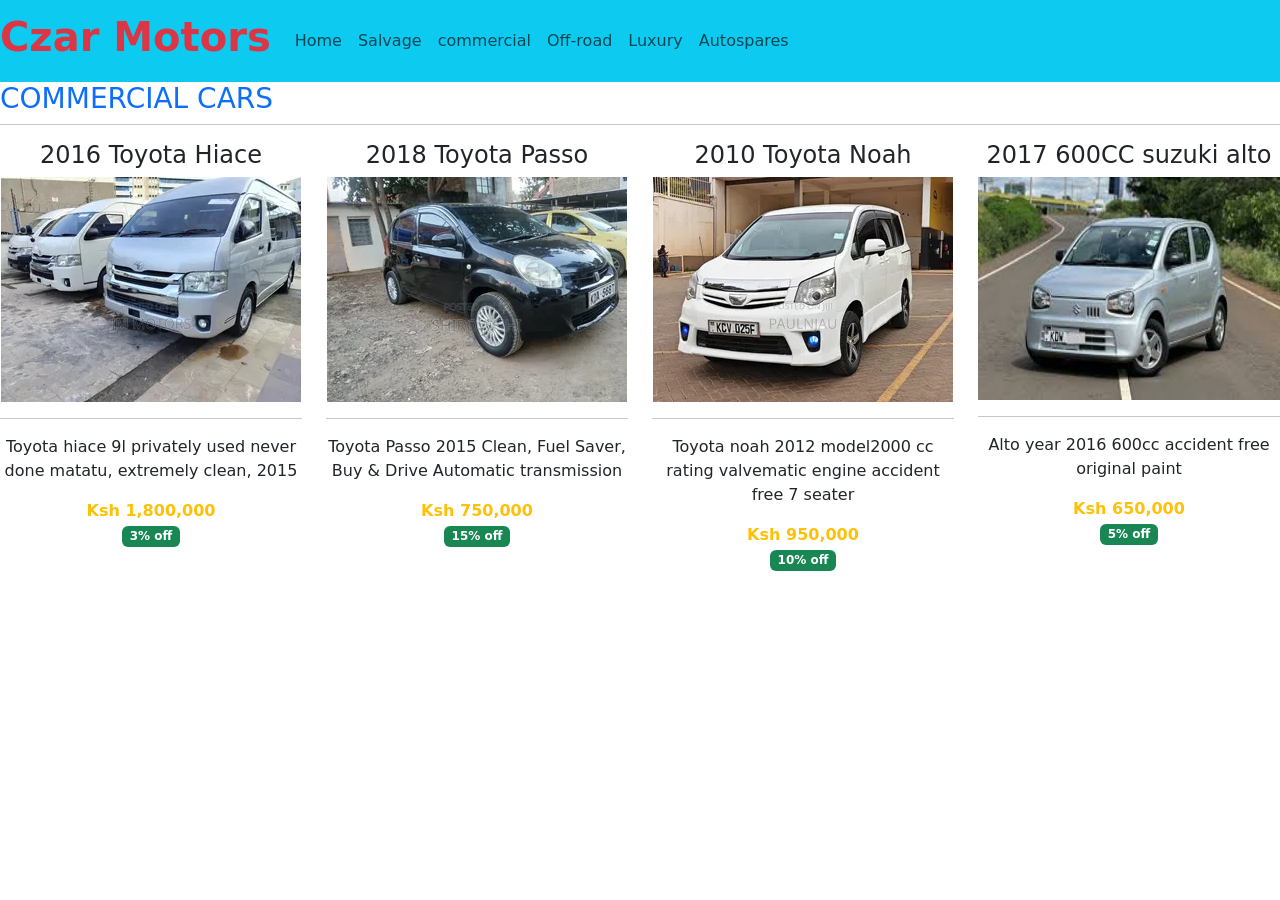
==== commercial.html @ 102d6001 "2nd commit" ====
<!DOCTYPE html>
<html lang="en">
<head>
    <meta charset="UTF-8">
    <meta name="viewport" content="width=device-width, initial-scale=1.0">
    <title>Document</title>
    <!-- link bootstrap css  -->
     <link rel="stylesheet" href="css/bootstrap.css">
     <!-- link bootstrap javascript -->
     <script src="js/bootstrap.js"></script>
</head>
<body>
   <!-- navbar goes here  -->
    <section class="row">
      <div class="col-md-12">
         <nav  class="navbar  navbar-expand-md bg-info ">
            <!-- brand  -->
             <a href="" class="navbar-brand"><h1 class="text-danger"><b>Czar Motors</b></h1></a>
            <!-- button -->
             <button class="navbar-toggler" data-bs-toggle="collapse" data-bs-target="#navbarcollapse">
               <span class="navbar-toggler-icon"></span>
             </button>
             <!-- division containing links  -->
              <div class="collapse navbar-collapse" id="navbarcollapse">
                 <!-- left links  -->
                  <div class="navbar-nav">
                     <a href="index.html" class="nav-link">Home</a>
                     <a href="salvage.html" class="nav-link">Salvage</a>
                     <a href="commercial.html"  class="nav-link">commercial</a>
                     <a href="" class="nav-link">Off-road</a>
                     <a href="" class="nav-link">Luxury</a>
                     <a href="" class="nav-link">Autospares</a>
                  </div>
              </div>
         </nav>
      </div>
    </section>
    
    <section class="row">
        <h3 class="text-primary" style="text-decoration: overline;">COMMERCIAL CARS</h3>
         <hr>
        <div class="col-md-3 text-center">
            <div class="card-shadow">
                <div class="card-header">
                   <h4> 2016 Toyota Hiace</h4>
                </div>
                <div class="body">
                    <img src="images/hiace.webp" alt=""> <hr>
                    <p>Toyota hiace 9l privately used never done matatu, extremely clean, 2015</p>
            <b class="text-warning">Ksh 1,800,000</b> <br>
            <span class="badge bg-success ">3% off</span>
                </div>
            </div>
        </div>

          
        <div class="col-md-3 text-center">
            <div class="card-shadow">
                <div class="card-header">
                   <h4> 2018 Toyota Passo</h4>
                </div>
                <div class="body">
                    <img src="images/passo.webp" alt=""> <hr>
                    <p>Toyota Passo 2015 Clean, Fuel Saver, Buy & Drive
                        Automatic transmission </p>
            <b class="text-warning">Ksh 750,000</b> <br>
            <span class="badge bg-success">15% off</span>
                </div>
            </div>
        </div>

          
        <div class="col-md-3 text-center">
            <div class="card-shadow">
                <div class="card-header">
                   <h4> 2010 Toyota Noah</h4>
                </div>
                <div class="body">
                    <img src="images/noah.webp" alt=""> <hr>
                        <p>Toyota noah 2012 model2000 cc rating valvematic engine accident free 7 seater </p>
                    <b class="text-warning">Ksh 950,000</b> <br>
            <span class="badge bg-success">10% off</span>
                </div>
            </div>
        </div>

          
        <div class="col-md-3 text-center">
            <div class="card-shadow">
                <div class="card-header">
                   <h4> 2017 600CC suzuki alto</h4>
                </div>
                <div class="body">
                    <img src="images/alto2.jpg" alt="" width="100%" height="223px"> <hr>
                    <p>Alto year 2016 600cc accident free original paint </p>
            <b class="text-warning">Ksh 650,000</b> <br>
            <span class="badge bg-success">5% off</span>
                </div>
            </div>
        </div>
     </section>
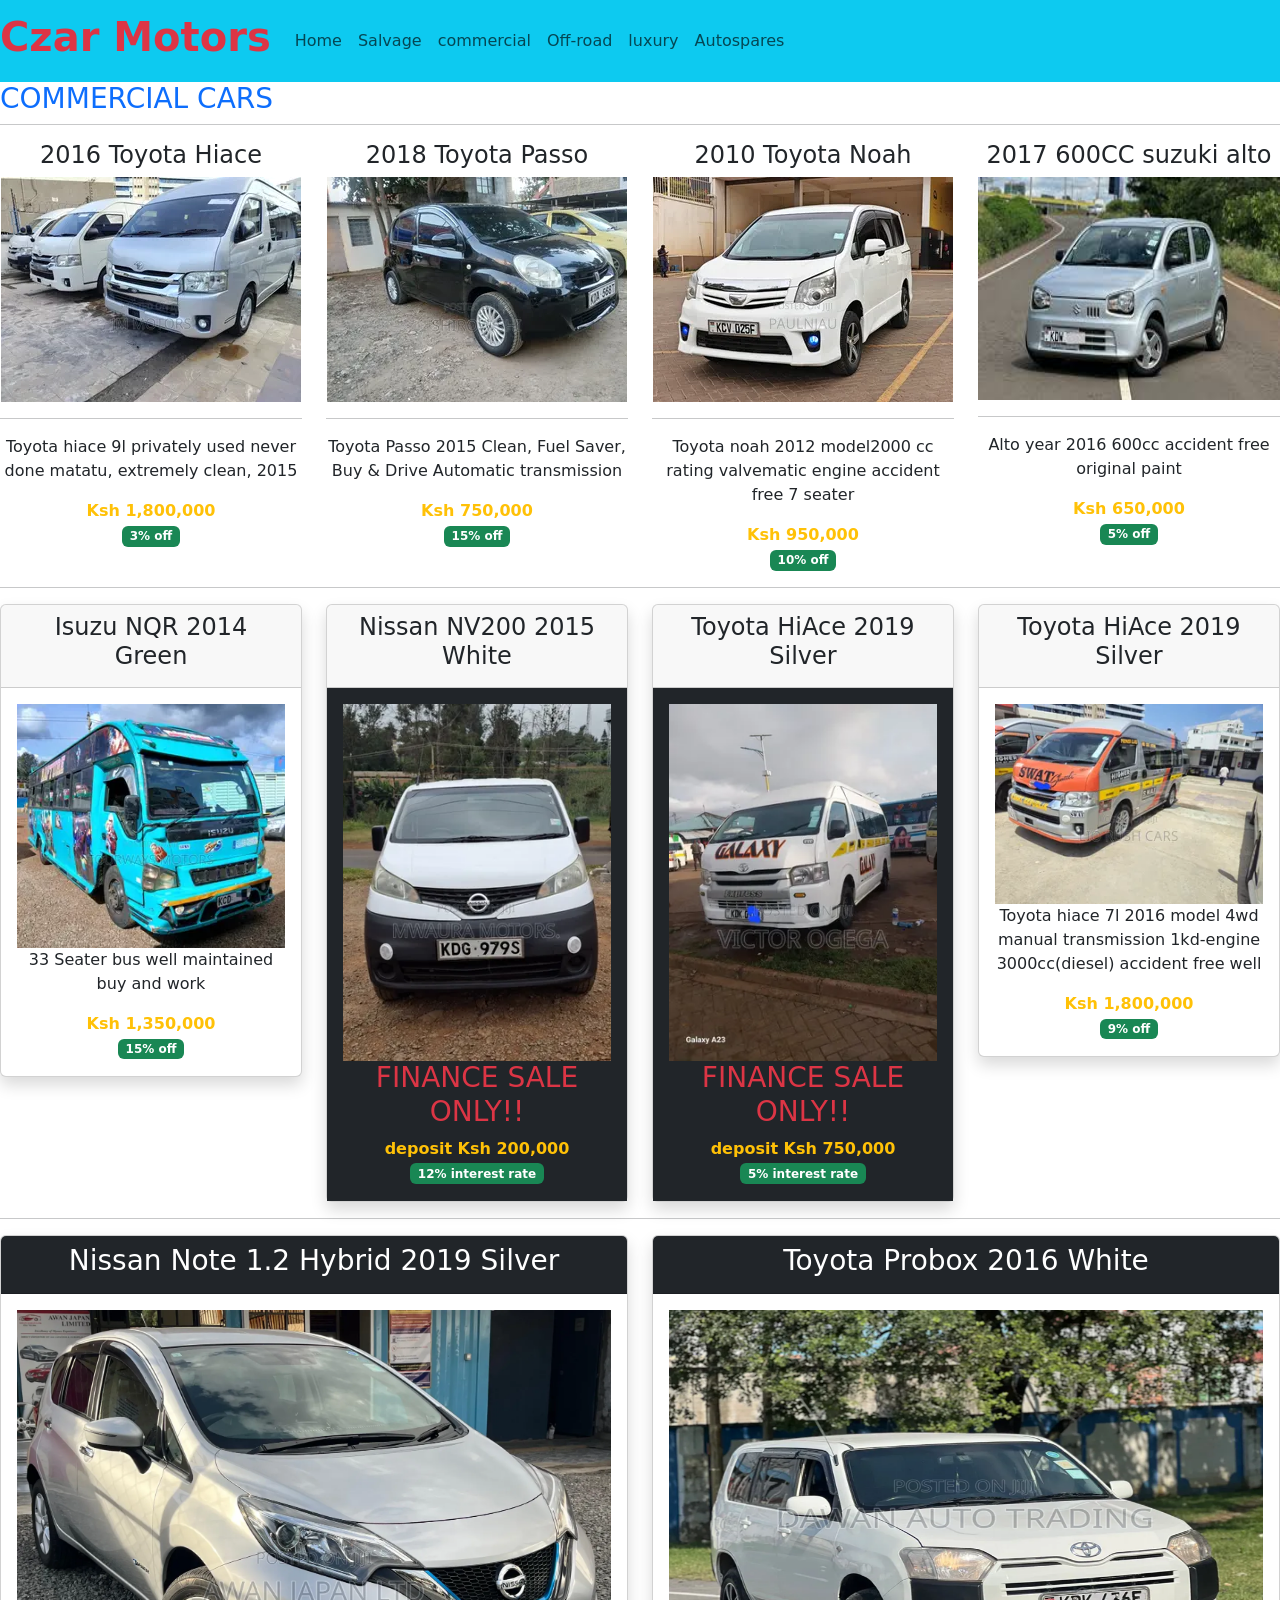
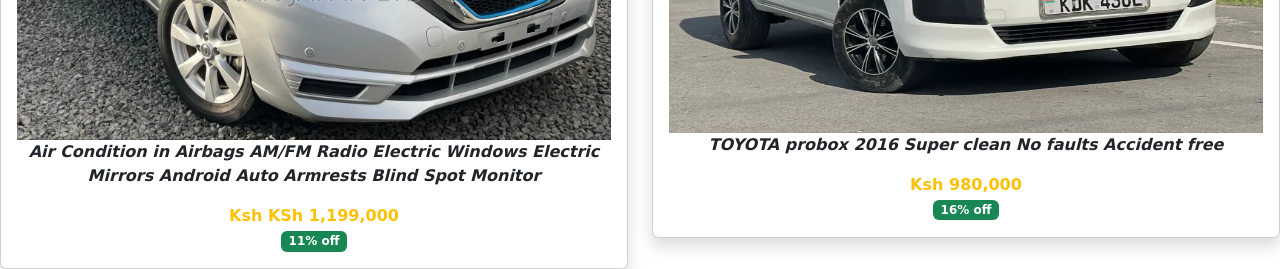
==== commit f0d72ac6: "czarmotors" ====
--- a/commercial.html
+++ b/commercial.html
@@ -1,104 +1,193 @@
-<!DOCTYPE html>
-<html lang="en">
-<head>
-    <meta charset="UTF-8">
-    <meta name="viewport" content="width=device-width, initial-scale=1.0">
-    <title>Document</title>
-    <!-- link bootstrap css  -->
-     <link rel="stylesheet" href="css/bootstrap.css">
-     <!-- link bootstrap javascript -->
-     <script src="js/bootstrap.js"></script>
-</head>
-<body>
-   <!-- navbar goes here  -->
-    <section class="row">
-      <div class="col-md-12">
-         <nav  class="navbar  navbar-expand-md bg-info ">
-            <!-- brand  -->
-             <a href="" class="navbar-brand"><h1 class="text-danger"><b>Czar Motors</b></h1></a>
-            <!-- button -->
-             <button class="navbar-toggler" data-bs-toggle="collapse" data-bs-target="#navbarcollapse">
-               <span class="navbar-toggler-icon"></span>
-             </button>
-             <!-- division containing links  -->
-              <div class="collapse navbar-collapse" id="navbarcollapse">
-                 <!-- left links  -->
-                  <div class="navbar-nav">
-                     <a href="index.html" class="nav-link">Home</a>
-                     <a href="salvage.html" class="nav-link">Salvage</a>
-                     <a href="commercial.html"  class="nav-link">commercial</a>
-                     <a href="" class="nav-link">Off-road</a>
-                     <a href="" class="nav-link">Luxury</a>
-                     <a href="" class="nav-link">Autospares</a>
-                  </div>
-              </div>
-         </nav>
-      </div>
-    </section>
-    
-    <section class="row">
-        <h3 class="text-primary" style="text-decoration: overline;">COMMERCIAL CARS</h3>
-         <hr>
-        <div class="col-md-3 text-center">
-            <div class="card-shadow">
-                <div class="card-header">
-                   <h4> 2016 Toyota Hiace</h4>
-                </div>
-                <div class="body">
-                    <img src="images/hiace.webp" alt=""> <hr>
-                    <p>Toyota hiace 9l privately used never done matatu, extremely clean, 2015</p>
-            <b class="text-warning">Ksh 1,800,000</b> <br>
-            <span class="badge bg-success ">3% off</span>
-                </div>
-            </div>
-        </div>
-
-          
-        <div class="col-md-3 text-center">
-            <div class="card-shadow">
-                <div class="card-header">
-                   <h4> 2018 Toyota Passo</h4>
-                </div>
-                <div class="body">
-                    <img src="images/passo.webp" alt=""> <hr>
-                    <p>Toyota Passo 2015 Clean, Fuel Saver, Buy & Drive
-                        Automatic transmission </p>
-            <b class="text-warning">Ksh 750,000</b> <br>
-            <span class="badge bg-success">15% off</span>
-                </div>
-            </div>
-        </div>
-
-          
-        <div class="col-md-3 text-center">
-            <div class="card-shadow">
-                <div class="card-header">
-                   <h4> 2010 Toyota Noah</h4>
-                </div>
-                <div class="body">
-                    <img src="images/noah.webp" alt=""> <hr>
-                        <p>Toyota noah 2012 model2000 cc rating valvematic engine accident free 7 seater </p>
-                    <b class="text-warning">Ksh 950,000</b> <br>
-            <span class="badge bg-success">10% off</span>
-                </div>
-            </div>
-        </div>
-
-          
-        <div class="col-md-3 text-center">
-            <div class="card-shadow">
-                <div class="card-header">
-                   <h4> 2017 600CC suzuki alto</h4>
-                </div>
-                <div class="body">
-                    <img src="images/alto2.jpg" alt="" width="100%" height="223px"> <hr>
-                    <p>Alto year 2016 600cc accident free original paint </p>
-            <b class="text-warning">Ksh 650,000</b> <br>
-            <span class="badge bg-success">5% off</span>
-                </div>
-            </div>
-        </div>
-     </section>
-     
-
+<!DOCTYPE html>
+<html lang="en">
+<head>
+    <meta charset="UTF-8">
+    <meta name="viewport" content="width=device-width, initial-scale=1.0">
+    <title>Document</title>
+    <!-- link bootstrap css  -->
+     <link rel="stylesheet" href="css/bootstrap.css">
+     <!-- link bootstrap javascript -->
+     <script src="js/bootstrap.js"></script>
+</head>
+<body>
+   <!-- navbar goes here  -->
+    <section class="row">
+      <div class="col-md-12">
+         <nav  class="navbar  navbar-expand-md bg-info ">
+            <!-- brand  -->
+             <a href="" class="navbar-brand"><h1 class="text-danger"><b>Czar Motors</b></h1></a>
+            <!-- button -->
+             <button class="navbar-toggler" data-bs-toggle="collapse" data-bs-target="#navbarcollapse">
+               <span class="navbar-toggler-icon"></span>
+             </button>
+             <!-- division containing links  -->
+              <div class="collapse navbar-collapse" id="navbarcollapse">
+                 <!-- left links  -->
+                  <div class="navbar-nav">
+                     <a href="index.html" class="nav-link">Home</a>
+                     <a href="salvage.html" class="nav-link">Salvage</a>
+                     <a href="commercial.html"  class="nav-link">commercial</a>
+                     <a href="offroad.html" class="nav-link">Off-road</a>
+                     <a href="luxury.html" class="nav-link">luxury</a>
+                     <a href="autospares.html" class="nav-link">Autospares</a>
+                  </div>
+              </div>
+         </nav>
+      </div>
+    </section>
+    
+    <section class="row">
+        <h3 class="text-primary" style="text-decoration: overline;">COMMERCIAL CARS</h3>
+         <hr>
+        <div class="col-md-3 text-center">
+            <div class="card-shadow">
+                <div class="card-header">
+                   <h4> 2016 Toyota Hiace</h4>
+                </div>
+                <div class="body">
+                    <img src="images/hiace.webp" alt=""> <hr>
+                    <p>Toyota hiace 9l privately used never done matatu, extremely clean, 2015</p>
+            <b class="text-warning">Ksh 1,800,000</b> <br>
+            <span class="badge bg-success ">3% off</span>
+                </div>
+            </div>
+        </div>
+
+          
+        <div class="col-md-3 text-center">
+            <div class="card-shadow">
+                <div class="card-header">
+                   <h4> 2018 Toyota Passo</h4>
+                </div>
+                <div class="body">
+                    <img src="images/passo.webp" alt=""> <hr>
+                    <p>Toyota Passo 2015 Clean, Fuel Saver, Buy & Drive
+                        Automatic transmission </p>
+            <b class="text-warning">Ksh 750,000</b> <br>
+            <span class="badge bg-success">15% off</span>
+                </div>
+            </div>
+        </div>
+
+          
+        <div class="col-md-3 text-center">
+            <div class="card-shadow">
+                <div class="card-header">
+                   <h4> 2010 Toyota Noah</h4>
+                </div>
+                <div class="body">
+                    <img src="images/noah.webp" alt=""> <hr>
+                        <p>Toyota noah 2012 model2000 cc rating valvematic engine accident free 7 seater </p>
+                    <b class="text-warning">Ksh 950,000</b> <br>
+            <span class="badge bg-success">10% off</span>
+                </div>
+            </div>
+        </div>
+
+          
+        <div class="col-md-3 text-center">
+            <div class="card-shadow">
+                <div class="card-header">
+                   <h4> 2017 600CC suzuki alto</h4>
+                </div>
+                <div class="body">
+                    <img src="images/alto2.jpg" alt="" width="100%" height="223px"> <hr>
+                    <p>Alto year 2016 600cc accident free original paint </p>
+            <b class="text-warning">Ksh 650,000</b> <br>
+            <span class="badge bg-success">5% off</span>
+                </div>
+            </div>
+        </div>
+     </section>
+     <hr>
+     <section class="row">
+     <div class="col-md-3 text-center">
+            <div class="card shadow">
+                <div class="card-header">
+                    <h4>Isuzu NQR 2014 Green</h4>
+                </div>
+                <div class="card-body">
+                 <img src="images/com1.webp" alt="" width="100%">
+                 <p>33 Seater bus well maintained buy and work</p>
+                 <b class="text-warning">Ksh 1,350,000</b> <br>
+            <span class="badge bg-success">15% off</span>
+                </div>
+            </div>
+     </div>
+
+     <div class="col-md-3 text-center">
+            <div class="card shadow">
+                <div class="card-header">
+                    <h4>Nissan NV200 2015 White</h4>
+                </div>
+                <div class="card-body bg-dark">
+                 <img src="images/com9.webp" alt="" width="100%">
+                 <h3 class="text-danger">FINANCE SALE ONLY!!</h3>
+                 <b class="text-warning"> deposit Ksh 200,000</b> <br>
+                 <span class="badge bg-success">12% interest rate</span>
+                </div>
+            </div>
+     </div>
+
+     <div class="col-md-3 text-center">
+            <div class="card shadow">
+                <div class="card-header">
+                    <h4>Toyota HiAce 2019 Silver</h4>
+                </div>
+                <div class="card-body bg-dark">
+                 <img src="images/com3.webp" alt="" width="100%">
+                 <h3 class="text-danger">FINANCE SALE ONLY!!</h3>
+                 <b class="text-warning">deposit Ksh 750,000</b> <br>
+                 <span class="badge bg-success">5% interest rate</span>
+                </div>
+            </div>
+     </div>
+
+     <div class="col-md-3 text-center">
+            <div class="card shadow">
+                <div class="card-header">
+                    <h4>Toyota HiAce 2019 Silver</h4>
+                </div>
+                <div class="card-body">
+                 <img src="images/com4.webp" alt="" width="100%" height="200px">
+                 <p>Toyota hiace 7l 2016 model 4wd manual transmission 1kd-engine 3000cc(diesel) accident free well </p>
+                 <b class="text-warning">Ksh 1,800,000</b> <br>
+                 <span class="badge bg-success">9% off</span>
+                </div>
+            </div>
+     </div>
+</section>
+<hr>
+<section class="row">
+     <div class="col-md-6 text-center">
+            <div class="card shadow">
+                <div class="card-header bg-dark text-white">
+                    <h3>Nissan Note 1.2 Hybrid 2019 Silver</h3>
+                </div>
+                <div class="card-body">
+                 <img src="images/com6.webp" alt="" width="100%">
+                 <p><b><i>Air Condition in Airbags AM/FM Radio Electric Windows Electric Mirrors Android Auto Armrests Blind Spot Monitor</i></b></p>
+                 <b class="text-warning">Ksh KSh 1,199,000</b> <br>
+                 <span class="badge bg-success">11% off</span>
+                </div>
+            </div>
+     </div>
+     
+     <div class="col-md-6 text-center">
+            <div class="card shadow">
+                <div class="card-header bg-dark text-white">
+                    <h3>Toyota Probox 2016 White</h3>
+                </div>
+                <div class="card-body">
+                 <img src="images/com8.jpeg.png" alt="" width="100%" height="423px">
+                 <p><b><i>TOYOTA probox 2016 Super clean  No faults  Accident free</i></b></p>
+                 <b class="text-warning">Ksh 980,000</b> <br>
+                 <span class="badge bg-success">16% off</span>
+                </div>
+            </div>
+     </div>
+     
+</section>
+     
+
     
